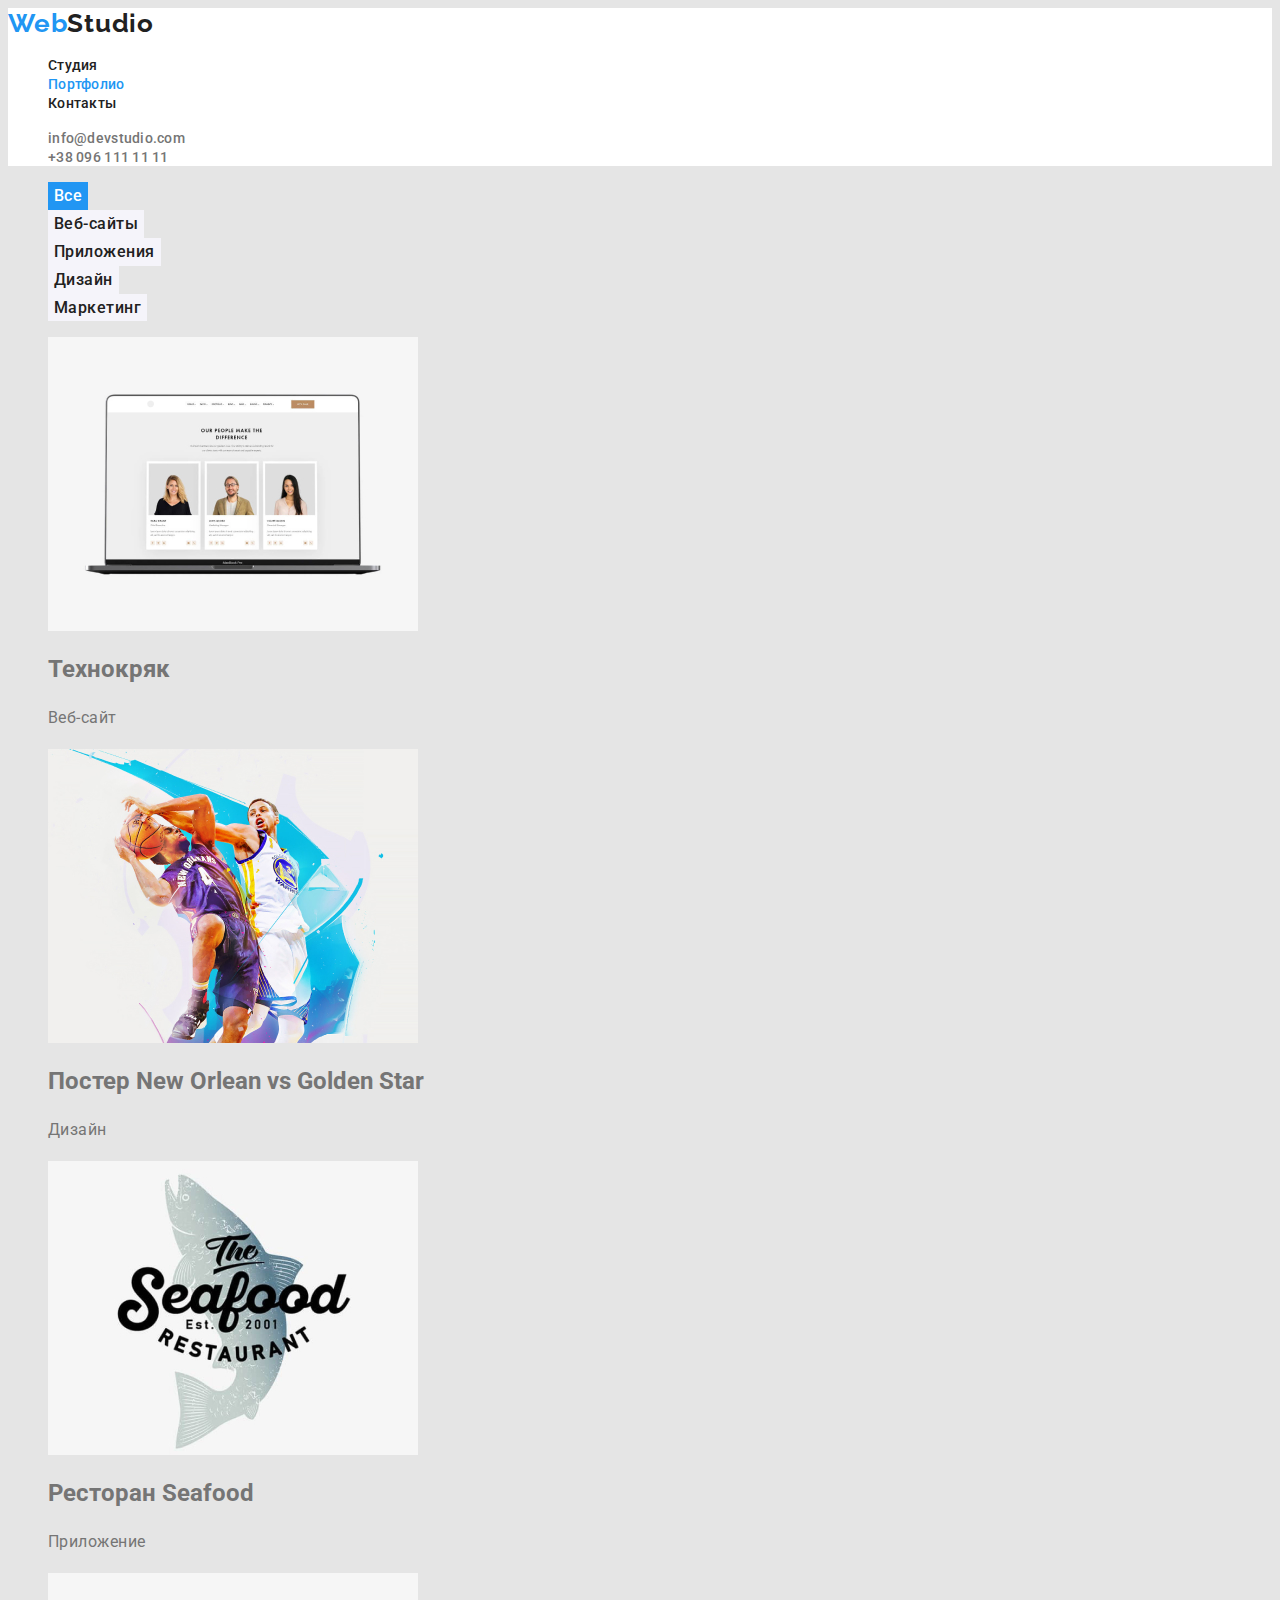
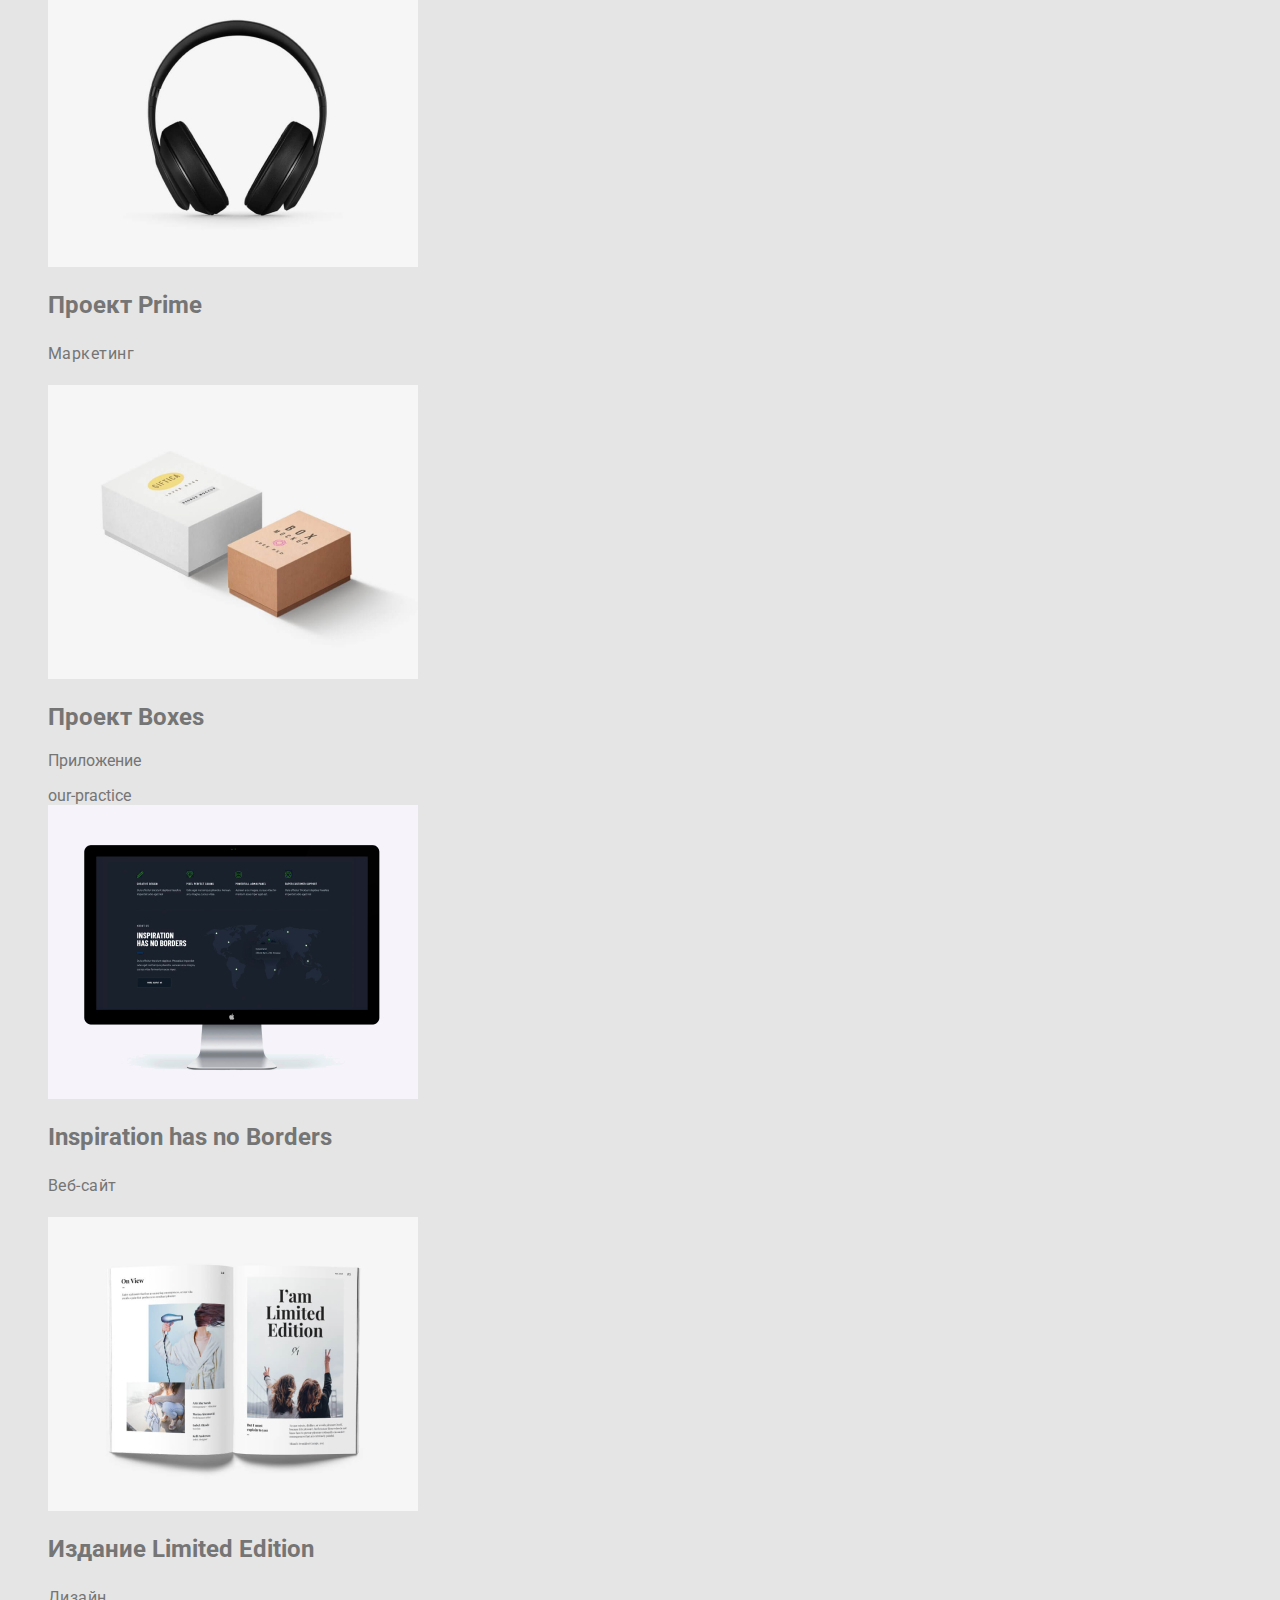
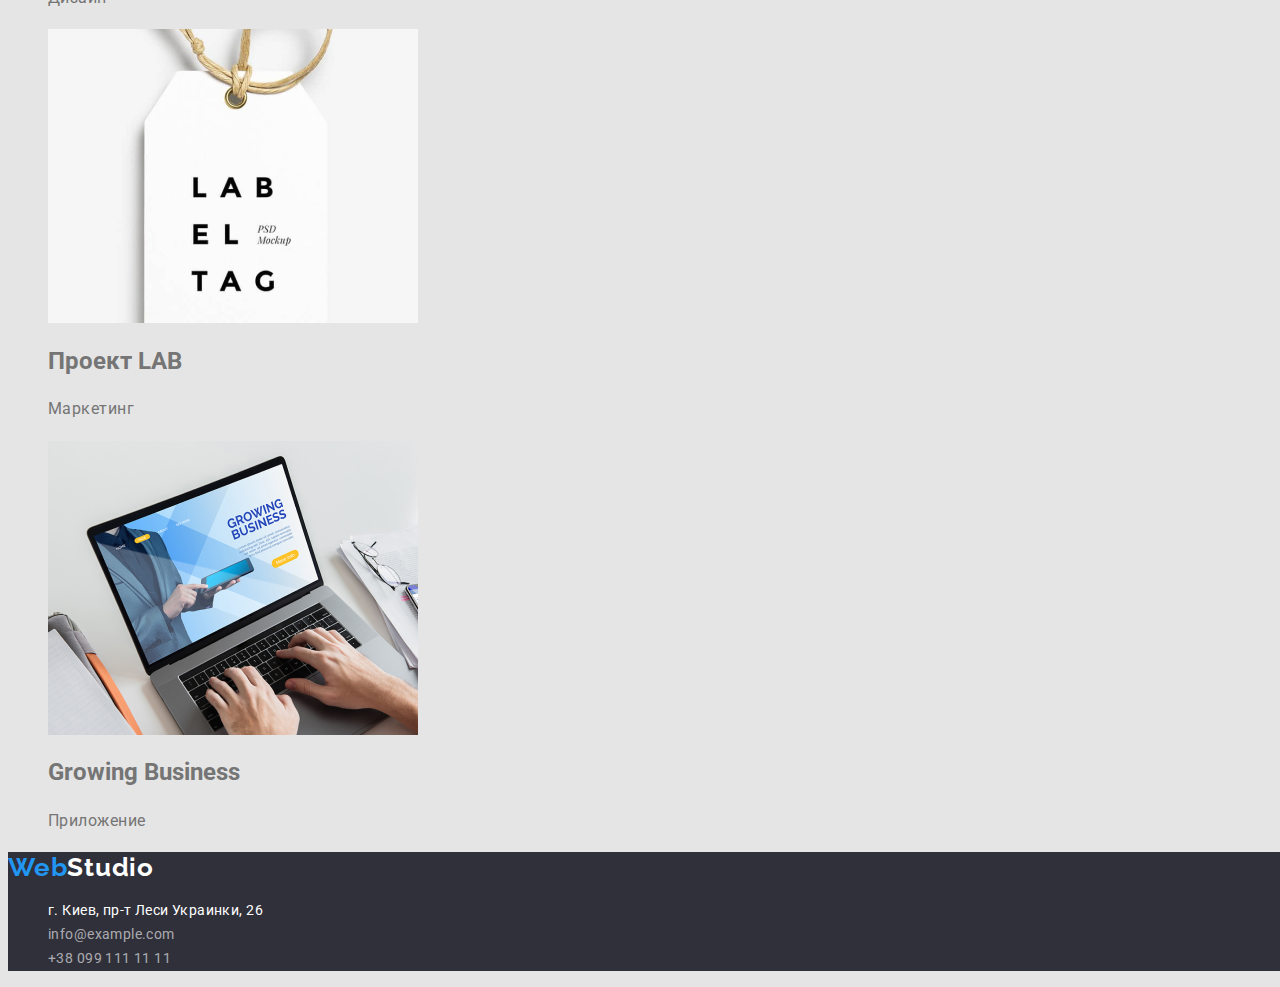
==== portfolio.html @ b37c4577 "home task 2" ====
<!DOCTYPE html>
<html lang="ru">
<head>
    <meta charset="UTF-8">
    <meta http-equiv="X-UA-Compatible" content="IE=edge">
    <meta name="viewport" content="width=device-width, initial-scale=1.0">
    <title>Портфолио</title>
    <link rel="stylesheet" href="./css/styles.css">
    <link rel="preconnect" href="https://fonts.googleapis.com">
    <link rel="preconnect" href="https://fonts.gstatic.com" crossorigin>
    <link href="https://fonts.googleapis.com/css2?family=Raleway:wght@700&family=Roboto:wght@400;500;700;900&display=swap"
        rel="stylesheet">
</head>
<body>
    <header class="page-header">
        <nav class="navigation">
            <a class="logo-text-blue link" href="" lang="en">Web<span class="logo-text-black">Studio</span></a>
            <ul class="list">
                <li>
                    <a class="menu-link link" href="./index.html">Студия</a>
                </li>
                <li>
                    <a class="menu-link link pressing-link" href="">Портфолио</a>
                </li>
                <li>
                    <a class="menu-link link" href="#contacts">Контакты</a>
                </li>
            </ul>
        </nav>
        <ul class="list">
            <li>
                <a class="link header-mail-adress" href="mailto:info@devstudio.com">info@devstudio.com</a>
            </li>
            <li>
                <a class="link header-phone-number" href="tel:+380961111111">+38 096 111 11 11</a>
            </li>
        </ul>
    </header>
    <main>
        <section>
            <h1 hidden="benefit">Портфолио</h1>
            <ul class="list">
                <li>
                    <button class="modal-all-btn" type="button">Все</button>
                </li>
                <li>
                    <button class="modal-btn-portfolio" type="button">Веб-сайты</button>
                </li>
                <li>
                    <button class="modal-btn-portfolio" type="button">Приложения</button>
                </li>
                <li>
                    <button class="modal-btn-portfolio" type="button">Дизайн</button>
                </li>
                <li>
                    <button class="modal-btn-portfolio" type="button">Маркетинг</button>
                </li>
            </ul>
            <ul class="list">
                <li>
                    <a class="link" href=""><img src="./images/portfolio/web-site/technoquack.jpg" alt="компьютер с сайтом" width="370" height="294"></a>
                    <h2 class="name-projec">Технокряк</h2>
                    <p class="our-practice">Веб-сайт</p>
                </li>
                <li>
                    <a class="link" href=""><img src="./images/portfolio/design/new-orlean-vs-golden-star.jpg" alt="баскетболисты c мячом" width="370" height="294"></a>
                    <h2 class="name-projec">Постер <span lang="en">New Orlean vs Golden Star</span></h2>
                    <p class="our-practice">Дизайн</p>
                </li>
                <li>
                    <a class="link" href=""><img src="./images/portfolio/application/seafood.jpg" alt="лого ресторана" width="370" height="294"></a>
                    <h2 class="name-projec">Ресторан <span lang="en">Seafood</span></h2>
                    <p class="our-practice">Приложение</p>
                </li>
                <li>
                    <a class="link" href=""><img src="./images/portfolio/marketing/prime.jpg" alt="наушники" width="370" height="294"></a>
                    <h2 class="name-projec">Проект <span lang="en">Prime</span></h2>
                    <p class="our-practice">Маркетинг</p>
                </li>
                <li>
                    <a class="link" href=""><img src="./images/portfolio/application/boxes.jpg" alt="коробки" width="370" height="294"></a>
                    <h2 class="name-projec">Проект <span lang="en">Boxes</span></h2>
                    <p class="">Приложение</p>
                </li>our-practice
                <li>
                    <a class="link" href=""><img src="./images/portfolio/web-site/inspiration-has-no-borders.jpg" alt="монитор с сайтом" width="370" height="294"></a>
                    <h2 class="name-projec" lang="en">Inspiration has no Borders</h2>
                    <p class="our-practice">Веб-сайт</p>
                </li>
                <li>
                    <a class="link" href=""><img src="./images/portfolio/design/limited-edition.jpg" alt="журнал" width="370" height="294"></a>
                    <h2 class="name-projec">Издание <span lang="en">Limited Edition</span></h2>
                    <p class="our-practice">Дизайн</p>
                </li>
                <li>
                    <a class="link" href=""><img src="./images/portfolio/marketing/lab.jpg" alt="бирка" width="370" height="294"></a>
                    <h2 class="name-projec">Проект <span lang="en">LAB</span></h2>
                    <p class="our-practice">Маркетинг</p>
                </li>
                <li>
                    <a class="link" href=""><img src="./images/portfolio/application/growing-business.jpg" alt="ноутбук с изображением" width="370" height="294"></a>
                    <h2 class="name-projec" lang="en">Growing Business</h2>
                    <p class="our-practice">Приложение</p>
                </li>
            </ul>
        </section>
    </main>
    <footer class="page-footer" id="contacts">
        <a class="logo-text-blue link" href="" lang="en">Web<span class="logo-text-white">Studio</span></a>
        <address>
            <ul class="list contact-list">
                <li class="contact-list-item">
                    <a class="contact-adress-list-link link" href="https://goo.gl/maps/iPEmg8cgsUyX2pNs5" target="_blank"
                    rel="noopener noreferrer">г. Киев, пр-т Леси Украинки, 26</a>
                </li>
                <li class="contact-list-item">
                    <a class="link contact-list-link" href="mailto:info@example.com">info@example.com</a>
                </li>
                <li class="contact-list-item">
                    <a class="link contact-list-link" href="tel:+380991111111">+38 099 111 11 11</a>
                </li>
            </ul>
        </address>
    </footer>
</body>
</html>
---- css/styles.css ----
:root{
    --main-font: 'Roboto', sans-serif, 'Times', sans-serif;
    --secondary-font: 'Raleway', sans-serif, 'Courier', sans-serif ;
    --accent-color: #2196F3;
    --secondary-color: #FFFFFF;
    --secondary-button-color: #1688e6;
    --primary-text-color: #212121;
    --secondary-text-color: #757575;
    --text-color-theme-dark: #FFFFFF;
    --background-color: #E5E5E5;
    --background-color-dark: #2F303A;
    --background-color-light: #F5F4FA;
    --contact-list-link-color: rgba(255, 255, 255, 0.6);
}

.link {
    text-decoration: none;
}

.list {
    list-style: none;
}

address {font-style: normal;}

body {
    font-family: var(--main-font);
    background: var(--background-color);
    font-size: 16px;
    color: var(--secondary-text-color);
}

/* ============= COMPONENTS ============= */
.modal-btn {
    font-family: var(--main-font);
    font-weight: 700;
    font-size: 16px;
    line-height: 1.88;
    display: flex;
    align-items: center;
    text-align: center;
    cursor: pointer;
    letter-spacing: 0.06em;
    color: var(--text-color-theme-dark);
    background-color: var(--secondary-button-color);
    border: none;
}
.modal-btn:hover,
.modal-btn:focus {
    background-color: var(--accent-color);
    color: var(--text-color-theme-dark);
}
.services-list {
    font-weight: 700;
    font-size: 14px;
    line-height: 1.14;
    letter-spacing: 0.03em;
    color: var(--primary-text-color);
    text-transform: uppercase;
}
.suptitle {
    font-weight: 400;
    font-size: 14px;
    line-height: 1.71;
    letter-spacing: 0.03em;
}
.title {
    font-weight: 700;
    font-size: 36px;
    line-height: 1.17;
    text-align: center;
    letter-spacing: 0.03em;
    color: var(--primary-text-color);
}
/* ============= /COMPONENTS ============= */

/* ============= HEADER ============= */
.page-header {
    background: var(--secondary-color)
}
.logo-text-blue {
    font-family: var(--secondary-font);
    font-weight: 700;
    font-size: 26px;
    line-height: 1.19;
    letter-spacing: 0.03em;
    color: var(--accent-color);
}
.logo-text-black {
    font-family: var(--secondary-font);
    font-weight: 700;
    font-size: 26px;
    line-height: 1.19; 
    letter-spacing: 0.03em;
    color: var(--primary-text-color)
}
.menu-link {
    font-family: var(--main-font); 
    font-weight: 500;
    font-size: 14px;
    line-height: 1.14;
    letter-spacing: 0.02em;
    color: var(--primary-text-color);
}

.menu-link:hover,
.menu-link:focus {
color: var(--accent-color);
}
.pressing-link {
    color: var(--accent-color);
}
.header-mail-adress, .header-phone-number {
    font-family: var(--main-font);
    font-weight: 500;
    font-size: 14px;
    line-height: 1.14;
    letter-spacing: 0.02em;
    color:var(--secondary-text-color);
}

.header-mail-adress:hover,
.header-mail-adress:focus,
.header-phone-number:hover,
.header-phone-number:focus {
color: var(--accent-color);
}
/* ============= /HEADER ============= */

/* ============= HERO ============= */
.hero {background: var(--background-color-dark);
}
.hero-title {
    font-weight: 900;
    font-size: 44px;
    line-height: 1.36; 
    text-align: center;
    letter-spacing: 0.06em;
    text-transform: uppercase;
    color: var(--text-color-theme-dark);
}
/* ============= /HERO ============= */

/* ============= EMPLOYEES ============= */
.employees-section {
    background: var(--background-color-light);
    }
    .employees-name {
        font-size: 16px;
        font-weight: 500;
        line-height: 1.19;
        letter-spacing: 0.03em;
        color: var(--primary-text-color);
    }
        
    .employees-position {
    font-weight: 400;
    line-height: 1.19;
    letter-spacing: 0.03em;
    }
    /* ============= /EMPLOYEES ============= */
    /* ============= FOOTER ============= */
    .page-footer {width: 1600px;
    background: var(--background-color-dark);
    }
    
    .logo-text-white {
        font-family: var(--secondary-font);
        font-weight: 700;
        font-size: 26px;
        line-height: 1.19;
        letter-spacing: 0.03em;
        color: var(--text-color-theme-dark);
    }
    
    .contact-list-link {
        font-weight: 400;
        font-size: 14px;
        line-height: 1.71;
        letter-spacing: 0.03em;
        color: var(--contact-list-link-color);
    }
    
    .contact-adress-list-link {
        font-weight: 400;
        font-size: 14px;
        line-height: 1.71;
        letter-spacing: 0.03em;
        color: var(--text-color-theme-dark);
    }
    
    .contact-list-link:hover,
    .contact-list-link:focus,
    .contact-adress-list-link:hover, 
    .contact-adress-list-link:focus{
        color: var(--accent-color);
    }
    /* ============= /FOOTER ============= */

    /* ============= PORTFOLIO COMPONENTS ============= */
.modal-all-btn {
    font-family: var(--main-font);
    font-weight: 500;
    font-size: 16px;
    line-height: 1.62;
    text-align: center;
    letter-spacing: 0.03em;
    cursor: pointer;
    color: var(--text-color-theme-dark);
    background-color: var(--accent-color);
    border: none;
}
.modal-btn-portfolio {
    font-family: var(--main-font);
    font-weight: 500;
    font-size: 16px;
    line-height: 1.62;
    text-align: center;
    letter-spacing: 0.03em;
    cursor: pointer;
    color: var(--primary-text-color);
    background-color: var(--background-color-light);
    border: none
}
.modal-btn-portfolio:hover,
.modal-btn-portfolio:focus {
    background-color: var(--accent-color);
    color: var(--text-color-theme-dark);
        }
.name-project {
    font-weight: 700;
    font-size: 18px;
    line-height: 2; 
    letter-spacing: 0.06em;
    color: var(--primary-text-color);
}

.our-practice {
font-weight: 400;
line-height: 1.88;
letter-spacing: 0.03em;
}
/* ============= /PORTFOLIO COMPONENTS ============= */
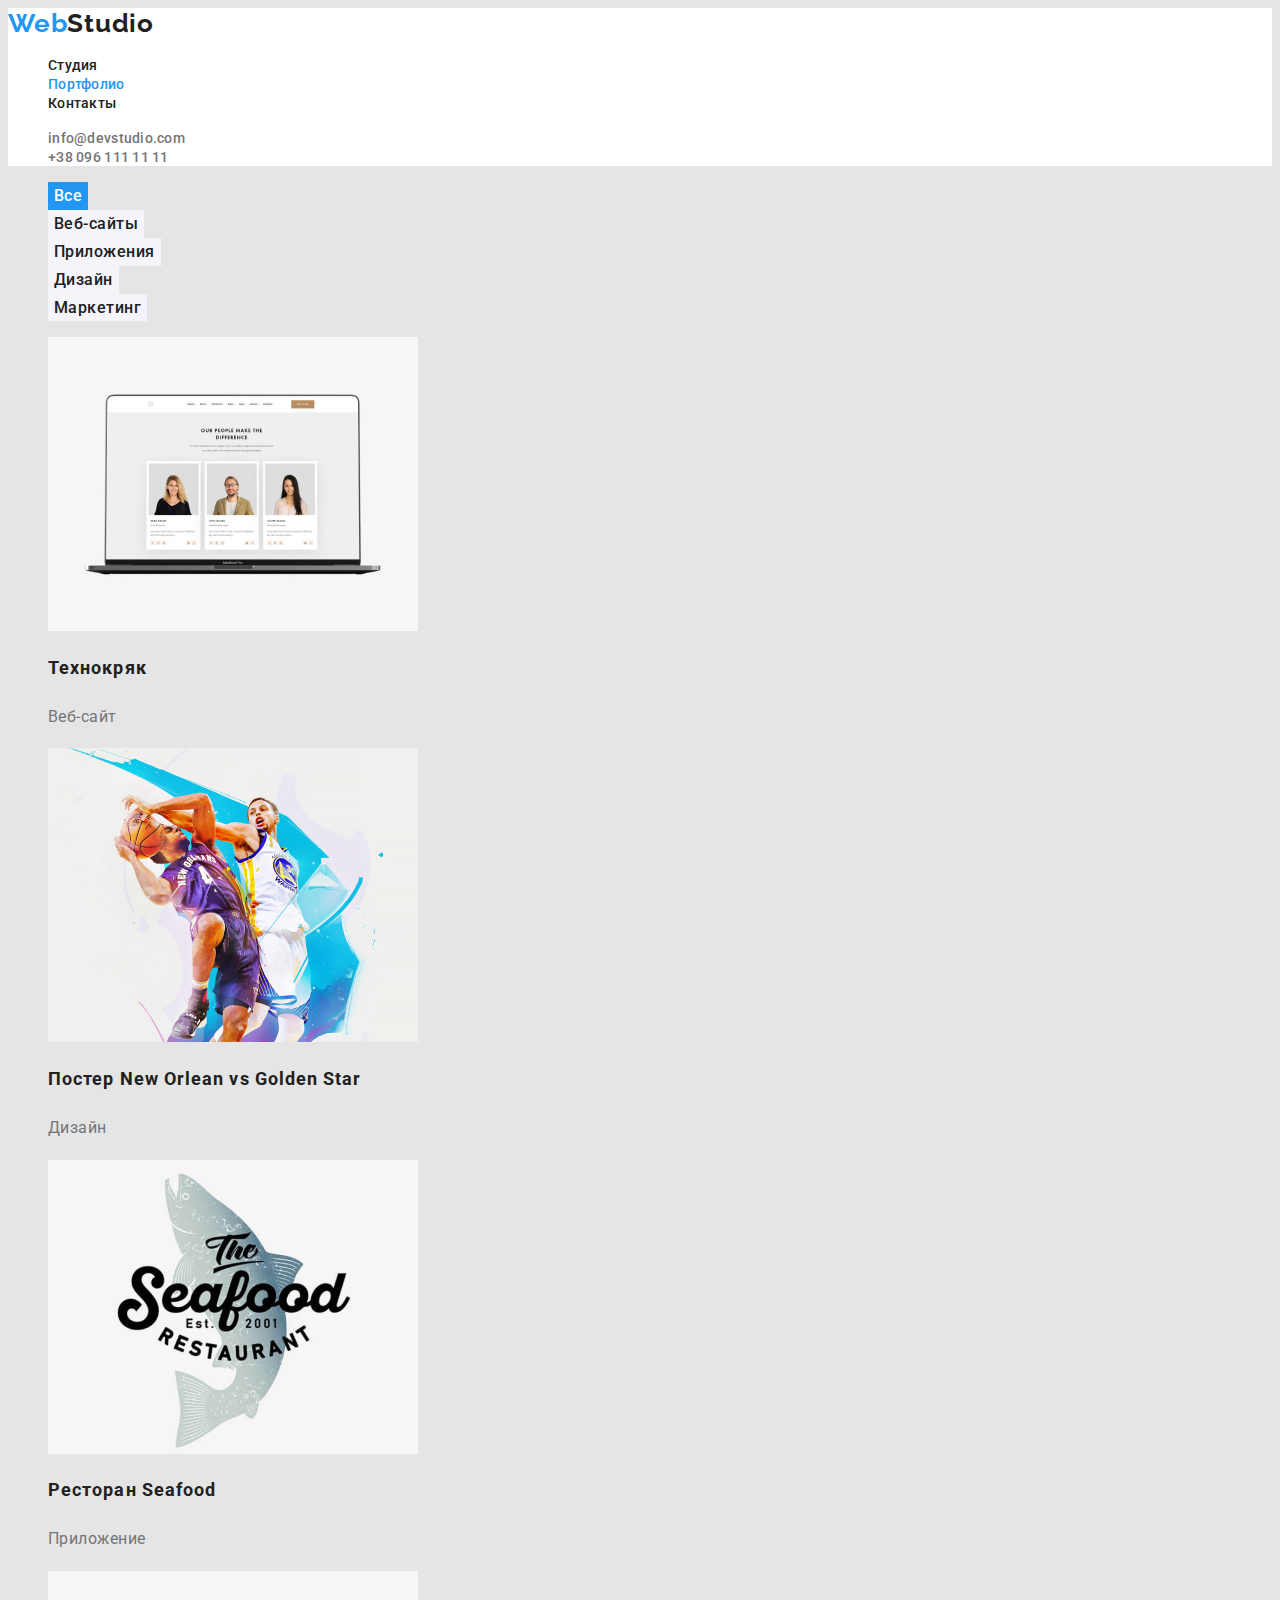
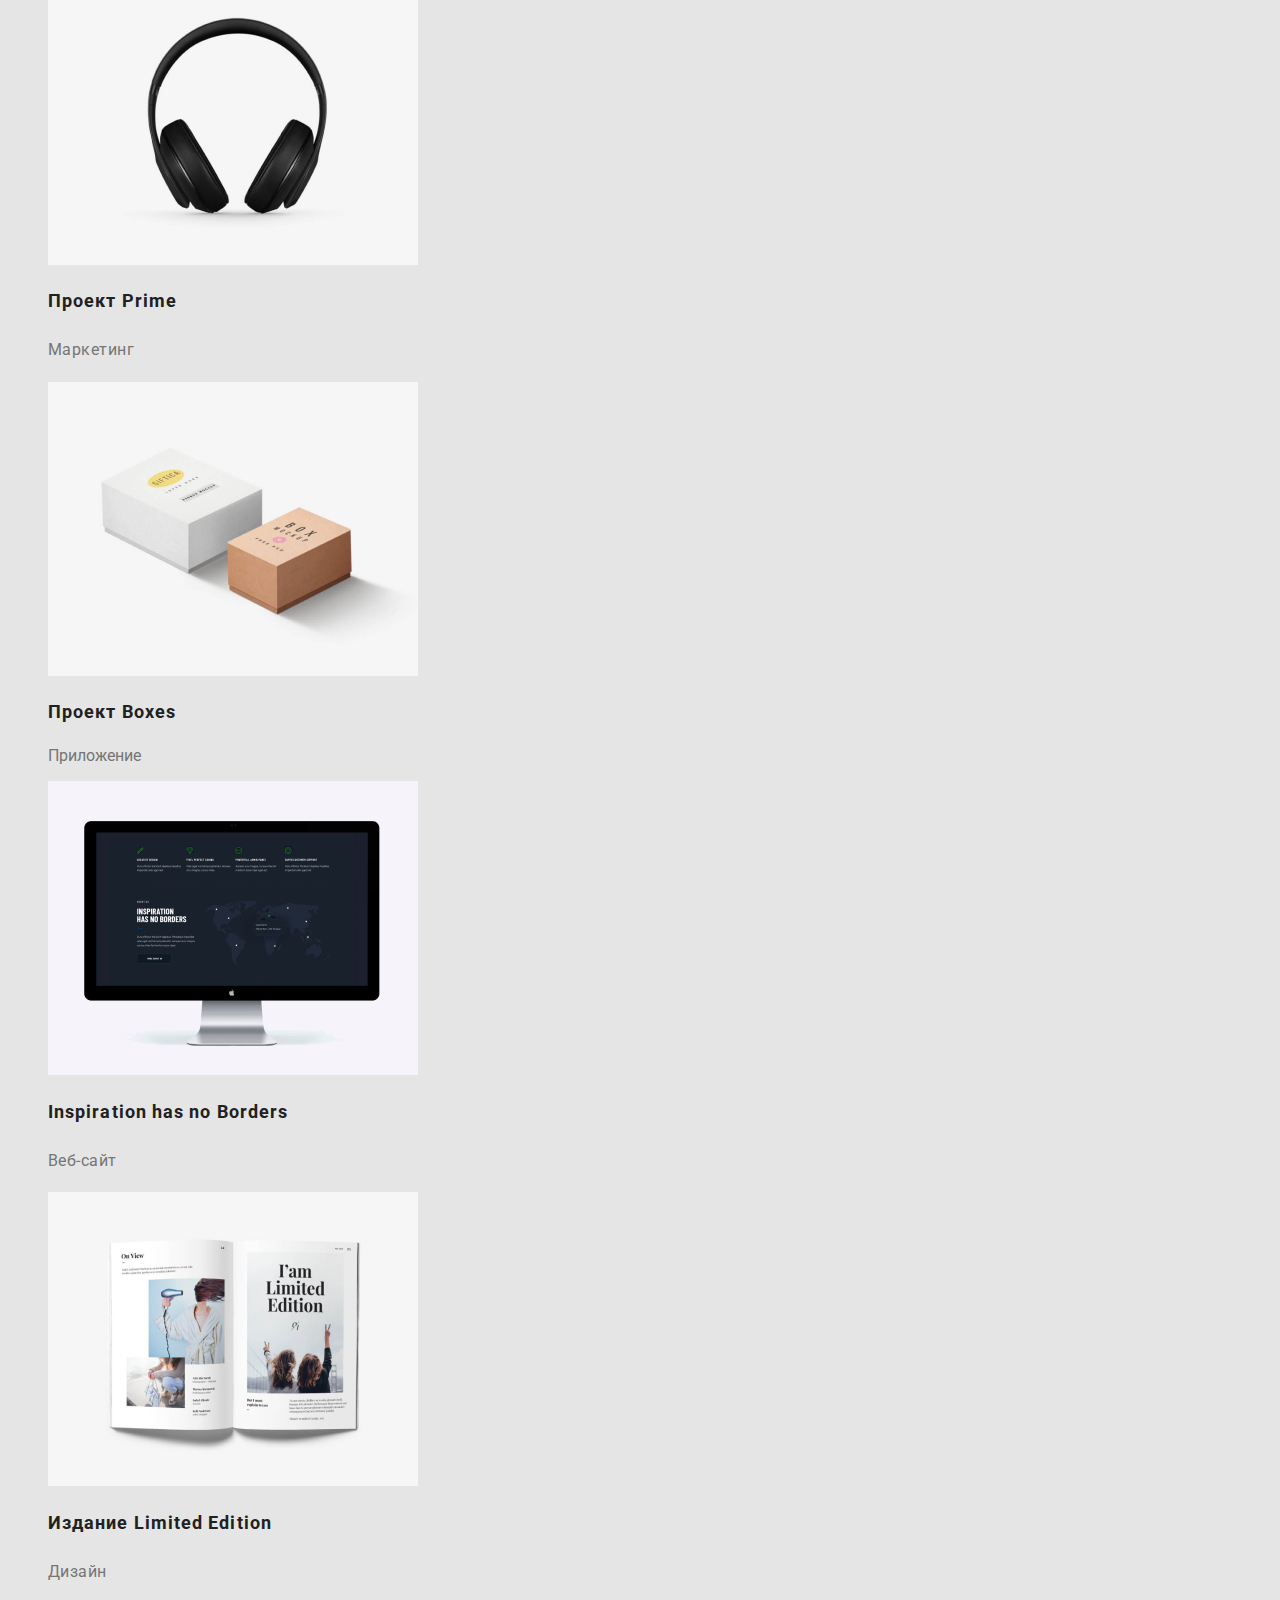
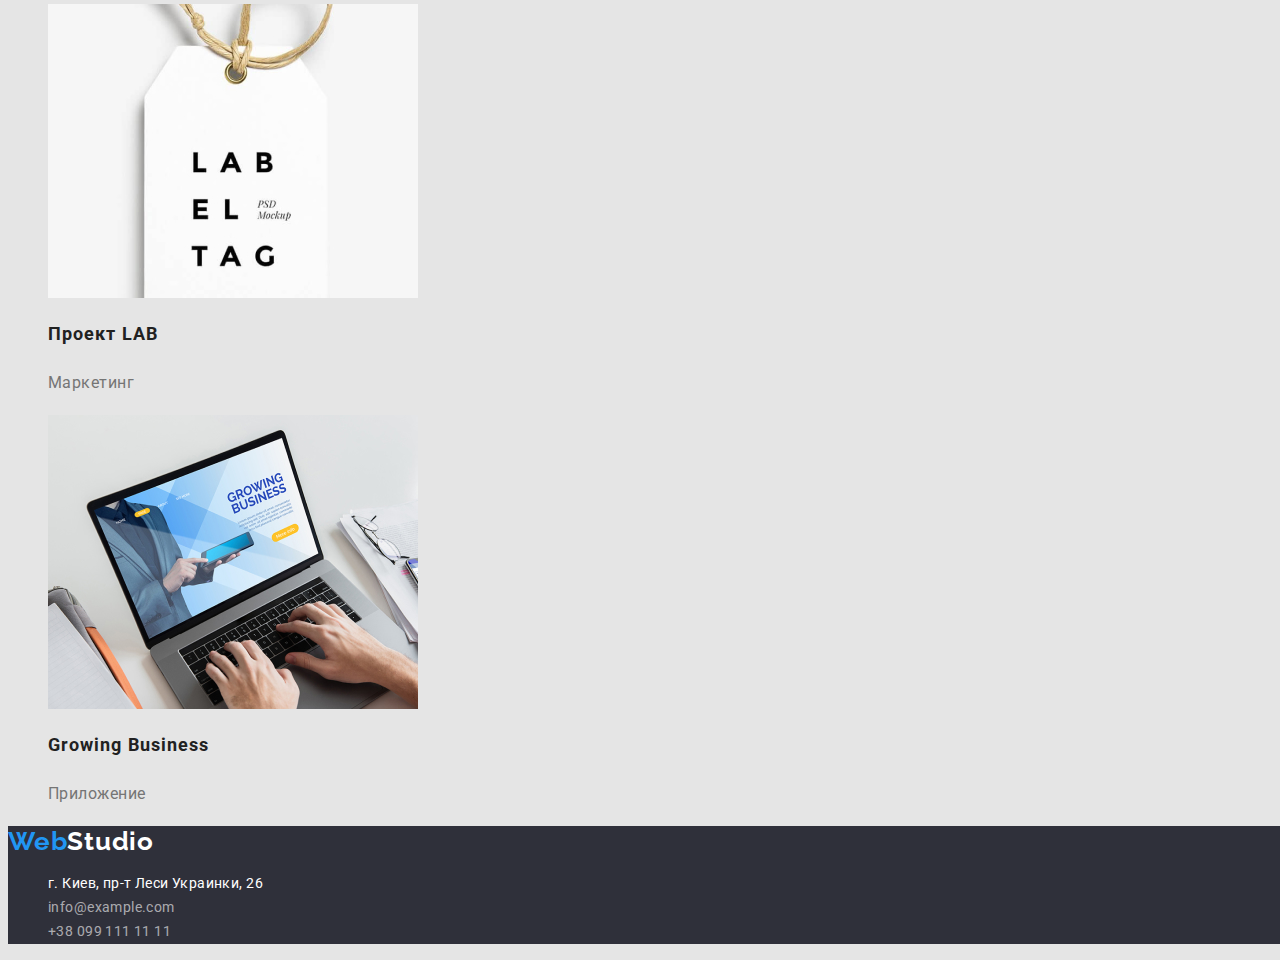
==== commit ade025b6: "addition" ====
--- a/portfolio.html
+++ b/portfolio.html
@@ -59,47 +59,47 @@
             <ul class="list">
                 <li>
                     <a class="link" href=""><img src="./images/portfolio/web-site/technoquack.jpg" alt="компьютер с сайтом" width="370" height="294"></a>
-                    <h2 class="name-projec">Технокряк</h2>
+                    <h2 class="name-project">Технокряк</h2>
                     <p class="our-practice">Веб-сайт</p>
                 </li>
                 <li>
                     <a class="link" href=""><img src="./images/portfolio/design/new-orlean-vs-golden-star.jpg" alt="баскетболисты c мячом" width="370" height="294"></a>
-                    <h2 class="name-projec">Постер <span lang="en">New Orlean vs Golden Star</span></h2>
+                    <h2 class="name-project">Постер <span class="name-project" lang="en">New Orlean vs Golden Star</span></h2>
                     <p class="our-practice">Дизайн</p>
                 </li>
                 <li>
                     <a class="link" href=""><img src="./images/portfolio/application/seafood.jpg" alt="лого ресторана" width="370" height="294"></a>
-                    <h2 class="name-projec">Ресторан <span lang="en">Seafood</span></h2>
+                    <h2 class="name-project">Ресторан <span class="name-project" lang="en">Seafood</span></h2>
                     <p class="our-practice">Приложение</p>
                 </li>
                 <li>
                     <a class="link" href=""><img src="./images/portfolio/marketing/prime.jpg" alt="наушники" width="370" height="294"></a>
-                    <h2 class="name-projec">Проект <span lang="en">Prime</span></h2>
+                    <h2 class="name-project">Проект <span class="name-project" lang="en">Prime</span></h2>
                     <p class="our-practice">Маркетинг</p>
                 </li>
                 <li>
                     <a class="link" href=""><img src="./images/portfolio/application/boxes.jpg" alt="коробки" width="370" height="294"></a>
-                    <h2 class="name-projec">Проект <span lang="en">Boxes</span></h2>
+                    <h2 class="name-project">Проект <span class="name-project" lang="en">Boxes</span></h2>
                     <p class="">Приложение</p>
-                </li>our-practice
+                </li>
                 <li>
                     <a class="link" href=""><img src="./images/portfolio/web-site/inspiration-has-no-borders.jpg" alt="монитор с сайтом" width="370" height="294"></a>
-                    <h2 class="name-projec" lang="en">Inspiration has no Borders</h2>
+                    <h2 class="name-project" lang="en">Inspiration has no Borders</h2>
                     <p class="our-practice">Веб-сайт</p>
                 </li>
                 <li>
                     <a class="link" href=""><img src="./images/portfolio/design/limited-edition.jpg" alt="журнал" width="370" height="294"></a>
-                    <h2 class="name-projec">Издание <span lang="en">Limited Edition</span></h2>
+                    <h2 class="name-project">Издание <span class="name-project" lang="en">Limited Edition</span></h2>
                     <p class="our-practice">Дизайн</p>
                 </li>
                 <li>
                     <a class="link" href=""><img src="./images/portfolio/marketing/lab.jpg" alt="бирка" width="370" height="294"></a>
-                    <h2 class="name-projec">Проект <span lang="en">LAB</span></h2>
+                    <h2 class="name-project">Проект <span class="name-project" lang="en">LAB</span></h2>
                     <p class="our-practice">Маркетинг</p>
                 </li>
                 <li>
                     <a class="link" href=""><img src="./images/portfolio/application/growing-business.jpg" alt="ноутбук с изображением" width="370" height="294"></a>
-                    <h2 class="name-projec" lang="en">Growing Business</h2>
+                    <h2 class="name-project" lang="en">Growing Business</h2>
                     <p class="our-practice">Приложение</p>
                 </li>
             </ul>
--- a/css/styles.css
+++ b/css/styles.css
@@ -234,10 +234,10 @@
     letter-spacing: 0.06em;
     color: var(--primary-text-color);
 }
-
 .our-practice {
-font-weight: 400;
-line-height: 1.88;
-letter-spacing: 0.03em;
+    font-weight: 400;
+    line-height: 1.88;
+    letter-spacing: 0.03em;
+
 }
 /* ============= /PORTFOLIO COMPONENTS ============= */